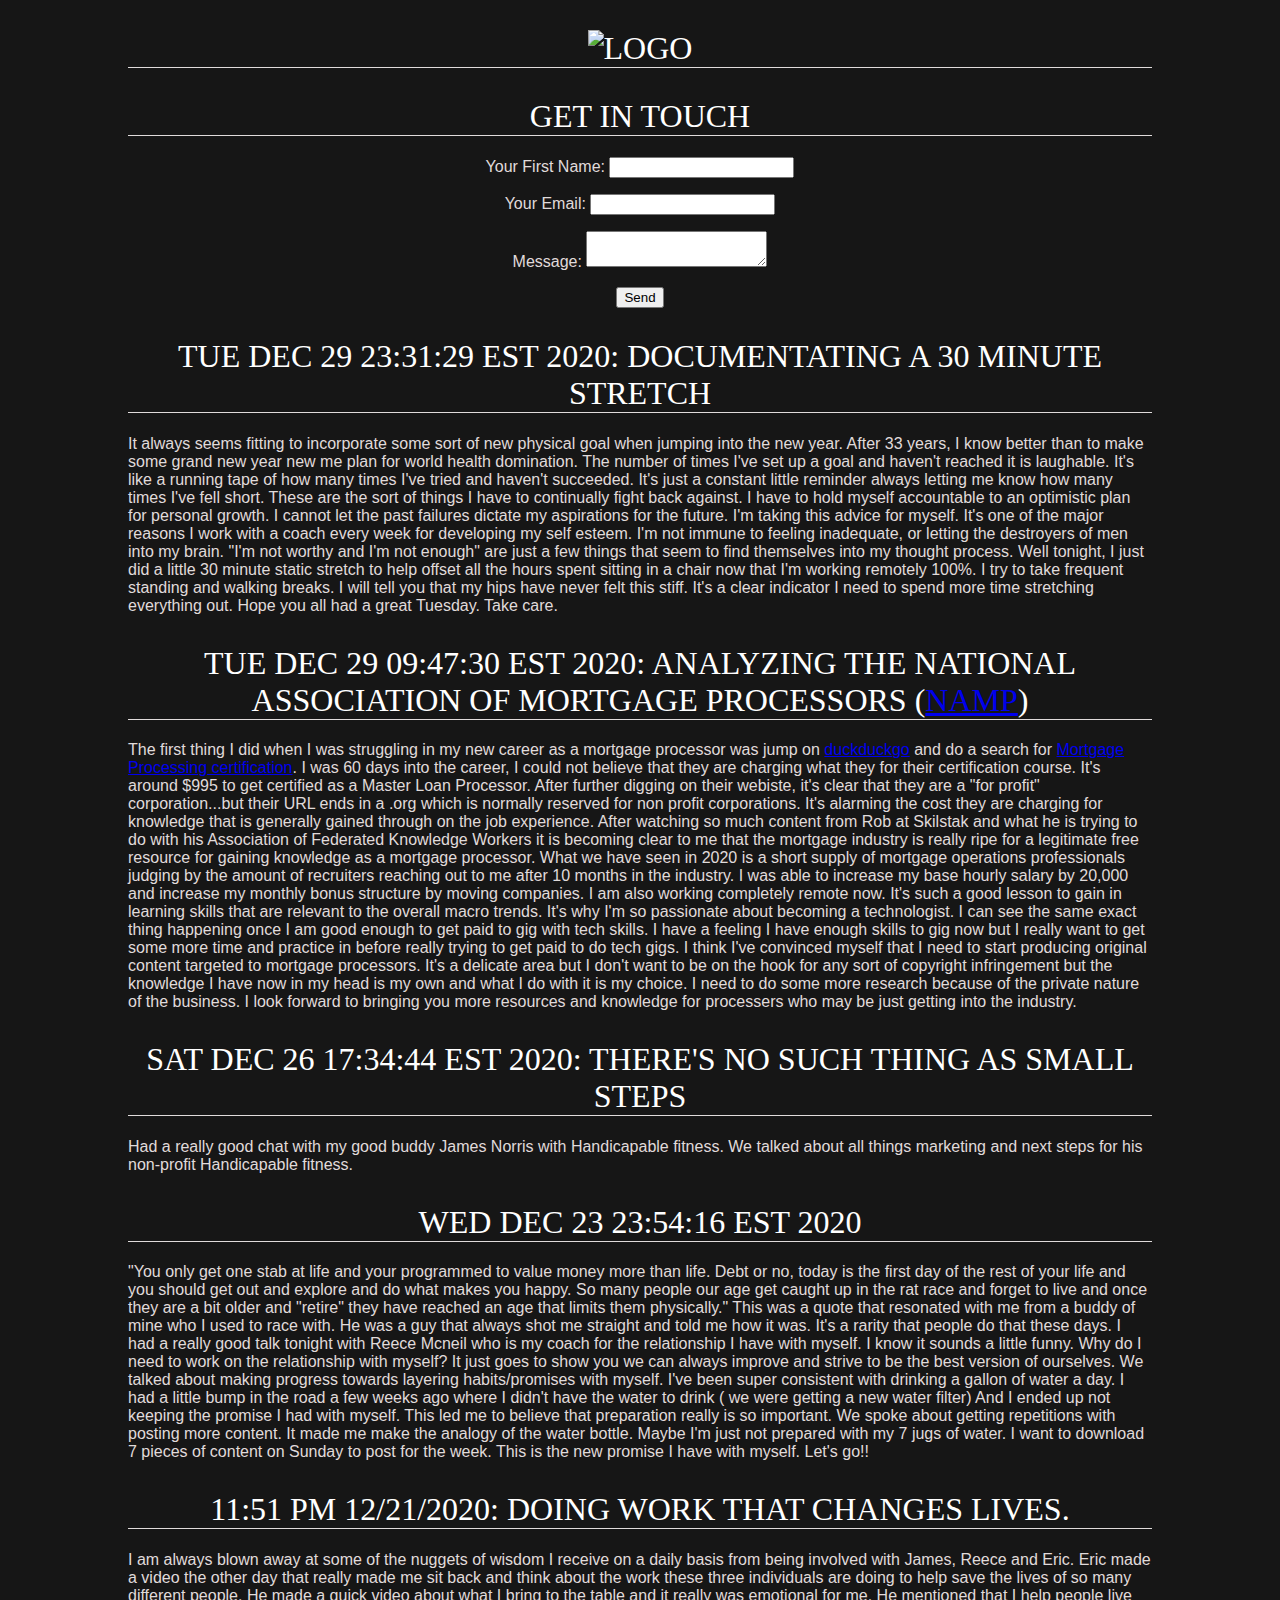
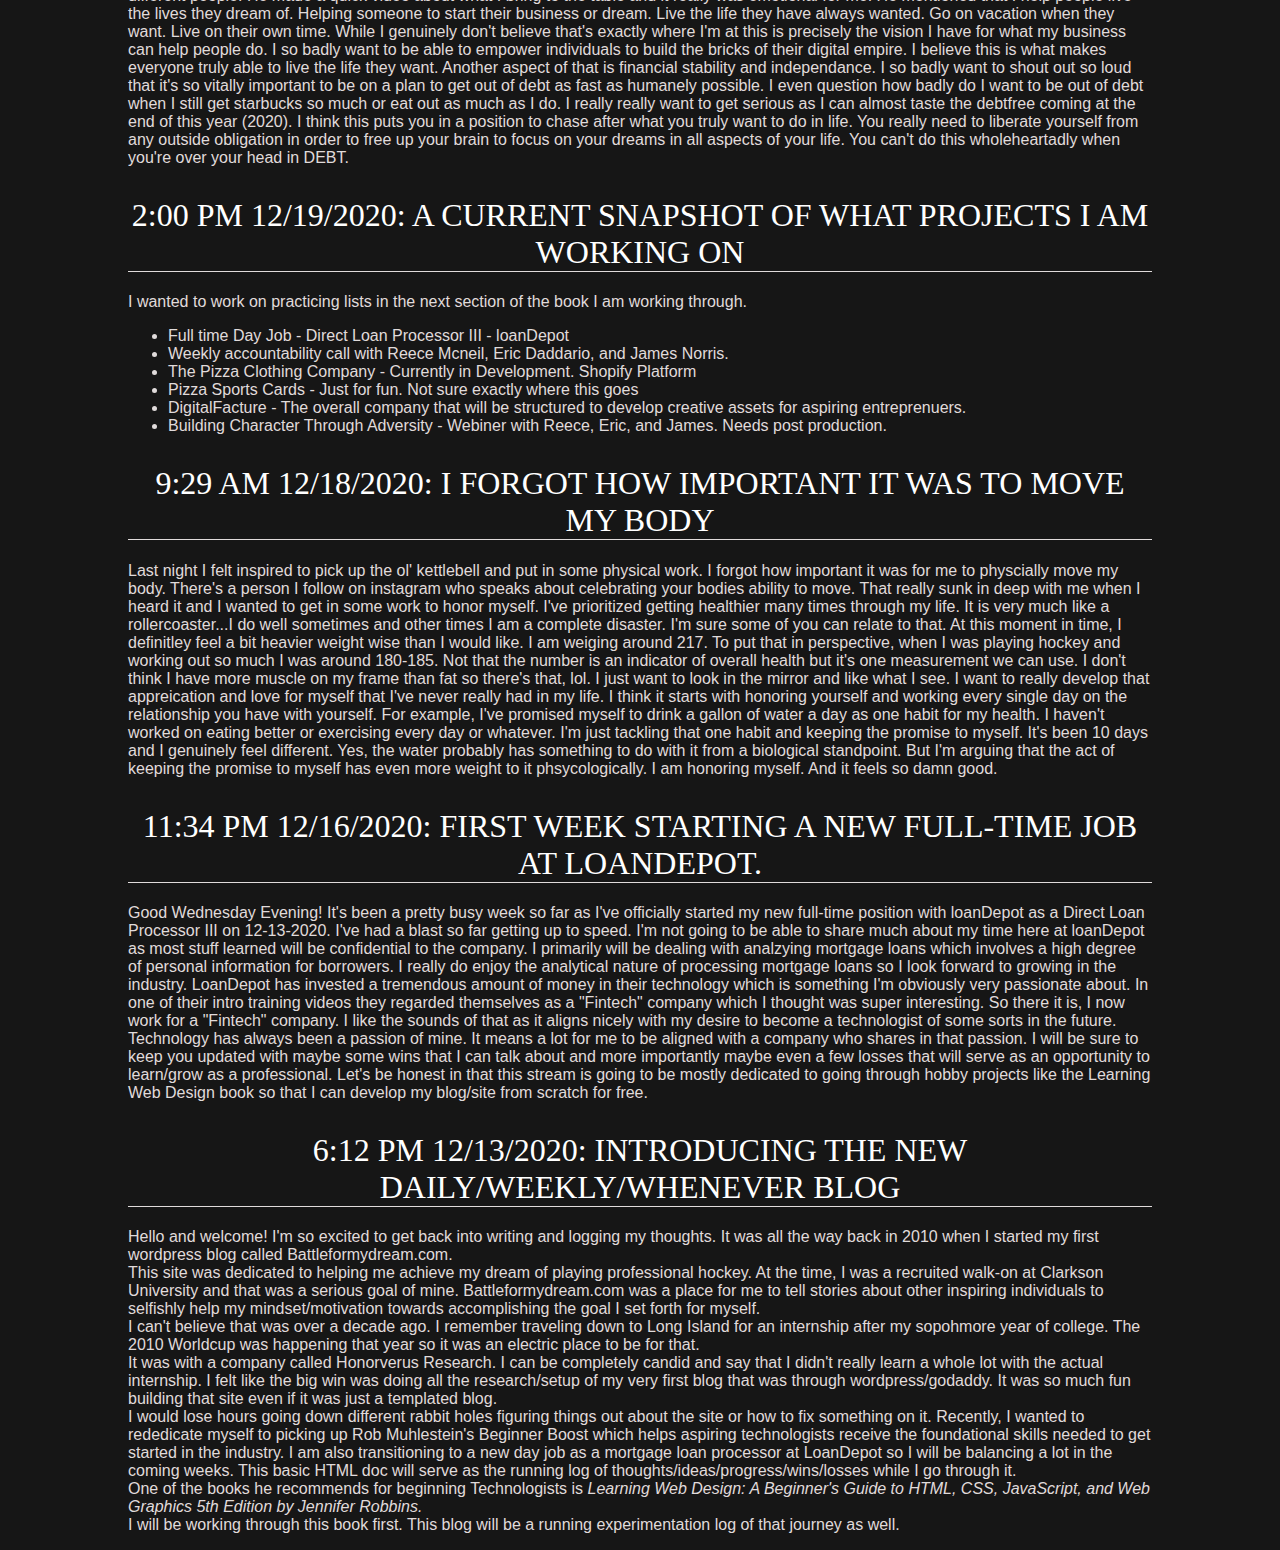
==== index.html @ 2302690e "Update index.html" ====
<!DOCTYPE html>
<html>

<head>
	<meta charset="utf-8">
	<title>Introducing the New Daily/weekly/whenever blog 5:01 PM 12/13/2020</title>
	<style>
	body {
	background-color: #161616;
	margin: 0 10%;
	font-family: sans-serif;
	color: #e0dbdb;
	
	}
	h1 {
	text-align: center;
	font-family: serif;
	font-weight: normal;
	text-transform: uppercase;
	border-bottom: 1px solid #e0dbdb;
	margin-top: 30px;
	color: #ffffff;

	}
	
	h2 {
	color: #ffffff;
	font-size: 1em;
	}
	
	form {
	text-align: center;
	
	}
	
	</style>
</head>

<body>

<h1><img src="TPJR.PNG" alt="logo"></h1>

<h1> Get in Touch </h1>
	
<form name="contact" method="POST" data-netlify="true">
  <p>
    <label>Your First Name: <input type="text" name="name" /></label>   
  </p>
  <p>
    <label>Your Email: <input type="email" name="email" /></label>
  </p>
  <p>
    <label>Message: <textarea name="message"></textarea></label>
  </p>
  <p>
    <button type="submit">Send</button>
  </p>
</form>

<h1> Tue Dec 29 23:31:29 EST 2020: Documentating a 30 minute stretch </h1>

<p> It always seems fitting to incorporate some sort of new physical goal when jumping into the new year. After 33 years, I know better than to make some grand new year new me plan for world health domination.
The number of times I've set up a goal and haven't reached it is laughable. It's like a running tape of how many times I've tried and haven't succeeded. It's just a constant little reminder always
letting me know how many times I've fell short. These are the sort of things I have to continually fight back against. I have to hold myself accountable to an optimistic plan for personal growth.
I cannot let the past failures dictate my aspirations for the future. I'm taking this advice for myself. It's one of the major reasons I work with a coach every week for developing my self esteem.
I'm not immune to feeling inadequate, or letting the destroyers of men into my brain. "I'm not worthy and I'm not enough" are just a few things that seem to find themselves into my thought process.
Well tonight, I just did a little 30 minute static stretch to help offset all the hours spent sitting in a chair now that I'm working remotely 100%. I try to take frequent standing and walking breaks.
I will tell you that my hips have never felt this stiff. It's a clear indicator I need to spend more time stretching everything out. Hope you all had a great Tuesday. Take care.
</p>

<h1> Tue Dec 29 09:47:30 EST 2020: Analyzing The National Association of Mortgage Processors (<a href="https://www.mortgageprocessor.org/">NAMP</a>) </h1>

<p> The first thing I did when I was struggling in my new career as a mortgage processor was jump on <a href="https://duckduckgo.com/">duckduckgo</a> and do a search for 
<a href="https://duckduckgo.com/?q=mortgage+processing+certification&t=h_&ia=web">Mortgage Processing certification</a>. I was 60 days into the career, I could not believe that they are charging what they for 
their certification course. It's around $995 to get certified as a Master Loan Processor. After further digging on their webiste, it's clear that they are a "for profit" corporation...but their
URL ends in a .org which is normally reserved for non profit corporations. It's alarming the cost they are charging for knowledge that is generally gained through on the job 
experience. After watching so much content from Rob at Skilstak and what he is trying to do with his Association of Federated Knowledge Workers it is becoming clear to me that the 
mortgage industry is really ripe for a legitimate free resource for gaining knowledge as a mortgage processor. What we have seen in 2020 is a short supply of mortgage operations professionals
judging by the amount of recruiters reaching out to me after 10 months in the industry. I was able to increase my base hourly salary by 20,000 and increase my monthly bonus structure by moving 
companies. I am also working completely remote now. It's such a good lesson to gain in learning skills that are relevant to the overall macro trends. It's why I'm so passionate about becoming
a technologist. I can see the same exact thing happening once I am good enough to get paid to gig with tech skills. I have a feeling I have enough skills to gig now but I really want to get some
more time and practice in before really trying to get paid to do tech gigs. I think I've convinced myself that I need to start producing original content targeted to mortgage processors. 
It's a delicate area but I don't want to be on the hook for any sort of copyright infringement but the knowledge I have now in my head is my own and what I do with it is my choice. I need
to do some more research because of the private nature of the business. I look forward to bringing you more resources and knowledge for processers who may be just getting into the industry.
 </p>


<h1> Sat Dec 26 17:34:44 EST 2020: There's No such thing as small steps </h1>

<p> Had a really good chat with my good buddy James Norris with Handicapable
	fitness. We talked about all things marketing and next steps for his non-profit Handicapable fitness. 
</p>


<h1> Wed Dec 23 23:54:16 EST 2020 </h1>

<p> "You only get one stab at life and your programmed to value money more than life. Debt or no, today is the first day of the rest of your life and you should get out and explore and do what makes you happy. 
	So many people our age get caught up in the rat race and forget to live and once they are a bit older and "retire" they have reached an age that limits them physically."
	This was a quote that resonated with me from a buddy of mine who I used to race with. He was a guy that always shot me straight and told me how it was. It's a rarity that people do that these days.
	I had a really good talk tonight with Reece Mcneil who is my coach for the relationship I have with myself. I know it sounds a little funny. Why do I need to work on the relationship 
	with myself? It just goes to show you we can always improve and strive to be the best version of ourselves. We talked about making progress towards layering habits/promises with myself.
	I've been super consistent with drinking a gallon of water a day. I had a little bump in the road a few weeks ago where I didn't have the water to drink ( we were getting a new water filter)
	And I ended up not keeping the promise I had with myself. This led me to believe that preparation really is so important. We spoke about getting repetitions with posting more content. It
	made me make the analogy of the water bottle. Maybe I'm just not prepared with my 7 jugs of water. I want to download 7 pieces of content on Sunday to post for the week. This is the new 
	promise I have with myself. Let's go!!
</p>

<h1> 11:51 PM 12/21/2020: Doing work that changes lives. </h1>

<p> I am always blown away at some of the nuggets of wisdom I receive on a daily basis from being involved with James, Reece and Eric. Eric made a video the other
day that really made me sit back and think about the work these three individuals are doing to help save the lives of so many different people. He made a quick video about what I bring to the table and it really was emotional for me. He mentioned that I help people live the lives they dream of. Helping someone to start their business or dream. Live the life they have always wanted. Go on vacation when they want. Live on their own time. While I genuinely don't believe that's exactly where I'm at this is precisely the vision I have for what my business can help people do. I so badly want to be able to empower individuals to build the bricks of their digital empire. I believe this is what makes everyone truly able to live the life they want. Another aspect of that is financial stability and independance. I so badly want to shout out so loud that it's so vitally important to be on a plan to get out of debt as fast as humanely possible. I even question how badly do I want to be out of debt when I still get starbucks so much or eat out as much as I do. I really really want to get serious as I can almost taste the debtfree coming at the end of this year (2020). I think this puts you in a position to chase after what you truly want to do in life. You really need to liberate yourself from any outside obligation in order to free up your brain to focus on your dreams in all aspects of your life. You can't do this wholeheartadly when you're over your head in DEBT.</p>	


<h1> 2:00 PM 12/19/2020: A current snapshot of what projects I am working on </h1> 

<p> I wanted to work on practicing lists in the next section of the book I am working through.

<ul>
	<li>Full time Day Job - Direct Loan Processor III - loanDepot </li>
	<li>Weekly accountability call with Reece Mcneil, Eric Daddario, and James Norris.</li>
	<li>The Pizza Clothing Company - Currently in Development. Shopify Platform</li>
	<li>Pizza Sports Cards - Just for fun. Not sure exactly where this goes</li>
	<li>DigitalFacture - The overall company that will be structured to develop creative assets for aspiring entreprenuers.</li>
	<li>Building Character Through Adversity - Webiner with Reece, Eric, and James. Needs post production.</li>


</ul>


<p/>
	
<h1> 9:29 AM 12/18/2020: I forgot how Important it was to move my body </h1>

<p> Last night I felt inspired to pick up the ol' kettlebell and put in some physical work. I forgot how
important it was for me to physcially move my body. There's a person I follow on instagram who speaks
about celebrating your bodies ability to move. That really sunk in deep with me when I heard it and I wanted
to get in some work to honor myself. I've prioritized getting healthier many times through my life. It is
very much like a rollercoaster...I do well sometimes and other times I am a complete disaster. I'm sure some of
you can relate to that. At this moment in time, I definitley feel a bit heavier weight wise than I would like.
I am weiging around 217. To put that in perspective, when I was playing hockey and working out so much I was around
180-185. Not that the number is an indicator of overall health but it's one measurement we can use. I don't think
I have more muscle on my frame than fat so there's that, lol. I just want to look in the mirror and like what
I see. I want to really develop that appreication and love for myself that I've never really had in my life.
I think it starts with honoring yourself and working every single day on the relationship you have with 
yourself. For example, I've promised myself to drink a gallon of water a day as one habit for my health. I 
haven't worked on eating better or exercising every day or whatever. I'm just tackling that one habit and
keeping the promise to myself. It's been 10 days and I genuinely feel different. Yes, the water probably has
something to do with it from a biological standpoint. But I'm arguing that the act of keeping the promise to myself
has even more weight to it phsycologically. I am honoring myself. And it feels so damn good.  </p>


<h1> 11:34 PM 12/16/2020: First Week Starting a New Full-Time Job at loanDepot. </h1>

<p> Good Wednesday Evening! It's been a pretty busy week so far as I've officially started my new full-time
position with loanDepot as a Direct Loan Processor III on 12-13-2020. I've had a blast so far getting up to speed.
I'm not going to be able to share much about my time here at loanDepot as most stuff learned will be confidential
to the company. I primarily will be dealing with analzying mortgage loans which involves a high degree of personal 
information for borrowers. I really do enjoy the analytical nature of processing mortgage loans so I look forward to growing in the 
industry. LoanDepot has invested a tremendous amount of money in their technology which is something I'm obviously 
very passionate about. In one of their intro training videos they regarded themselves as a "Fintech" company which 
I thought was super interesting. So there it is, I now work for a "Fintech" company. I like the sounds of that
as it aligns nicely with my desire to become a technologist of some sorts in the future. 
Technology has always been a passion of mine. It means a lot for me to be aligned with a company who shares in that passion. I will be sure to keep you
updated with maybe some wins that I can talk about and more importantly maybe even a few losses that will serve as
an opportunity to learn/grow as a professional. Let's be honest in that this stream is going to be mostly dedicated
to going through hobby projects like the Learning Web Design book so that I can develop my blog/site from scratch for free.</p>


<h1>6:12 PM 12/13/2020: Introducing the New Daily/weekly/whenever blog</h1>

<p>Hello and welcome! I'm so excited to get back into writing and logging my thoughts.
It was all the way back in 2010 when I started my first wordpress blog called Battleformydream.com.<br>


This site was dedicated to helping me achieve my dream of playing professional hockey. At the time, I was a
recruited walk-on at Clarkson University and that was a serious goal of mine. Battleformydream.com was a place
for me to tell stories about other inspiring individuals to selfishly help my mindset/motivation towards
accomplishing the goal I set forth for myself.<br>

I can't believe that was over a decade ago. I remember traveling down to Long Island for an internship after my
sopohmore year of college. The 2010 Worldcup was happening that year so it was an electric place to be for that.<br>

It was with a company called Honorverus Research. I can be completely candid and say that I didn't really learn a 
whole lot with the actual internship. I felt like the big win was doing all the research/setup of my very first blog
that was through wordpress/godaddy. It was so much fun building that site even if it was just a templated blog.<br> 

I would lose hours going down different rabbit holes figuring things out about the site or how to fix something on it.

Recently, I wanted to rededicate myself to picking up Rob Muhlestein's Beginner Boost which helps aspiring technologists
receive the foundational skills needed to get started in the industry. I am also transitioning to a new day job as a 
mortgage loan processor at LoanDepot so I will be balancing a lot in the coming weeks. This basic HTML doc will serve
as the running log of thoughts/ideas/progress/wins/losses while I go through it.<br> 

One of the books he recommends for beginning Technologists is <em>Learning Web Design: A Beginner's Guide to HTML, CSS, JavaScript, and Web Graphics 5th Edition by Jennifer Robbins.</em><br>

I will be working through this book first. This blog will be a running experimentation log of that journey as well.</p>

</body>
	
</html>
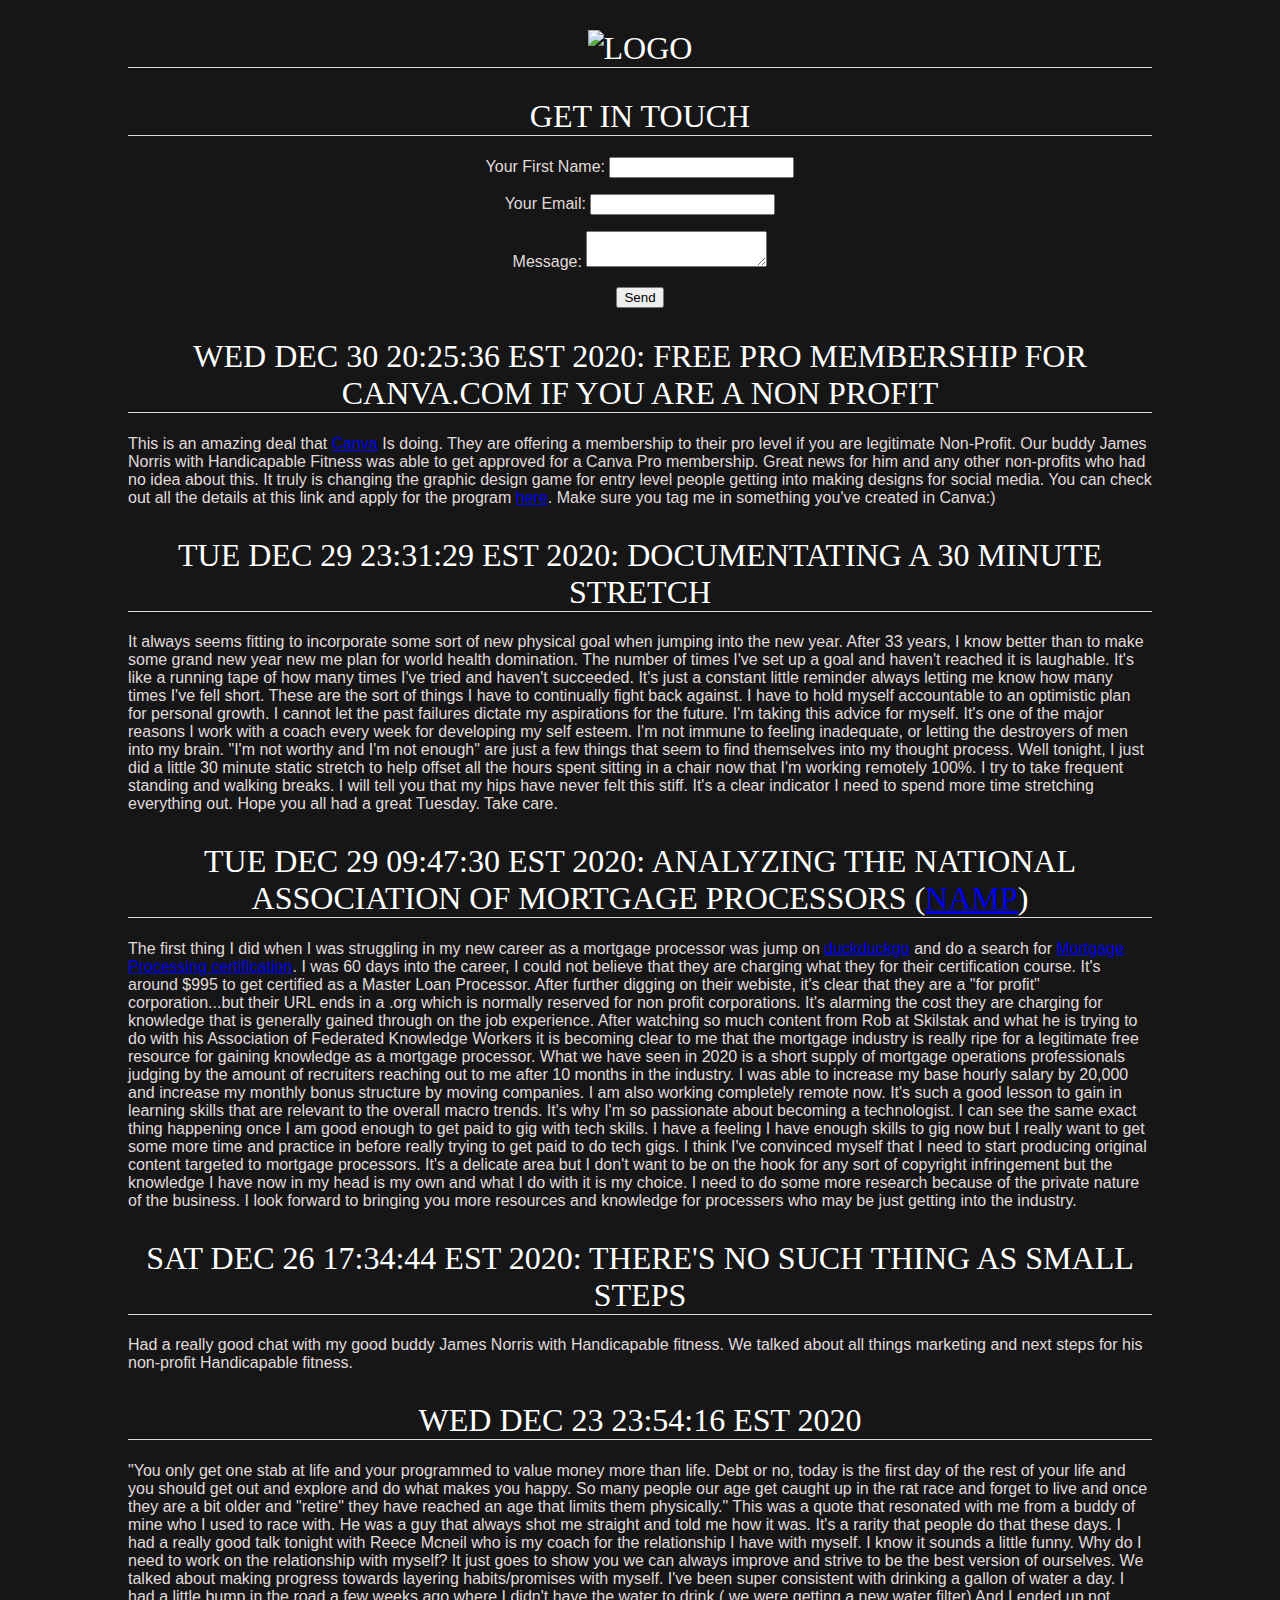
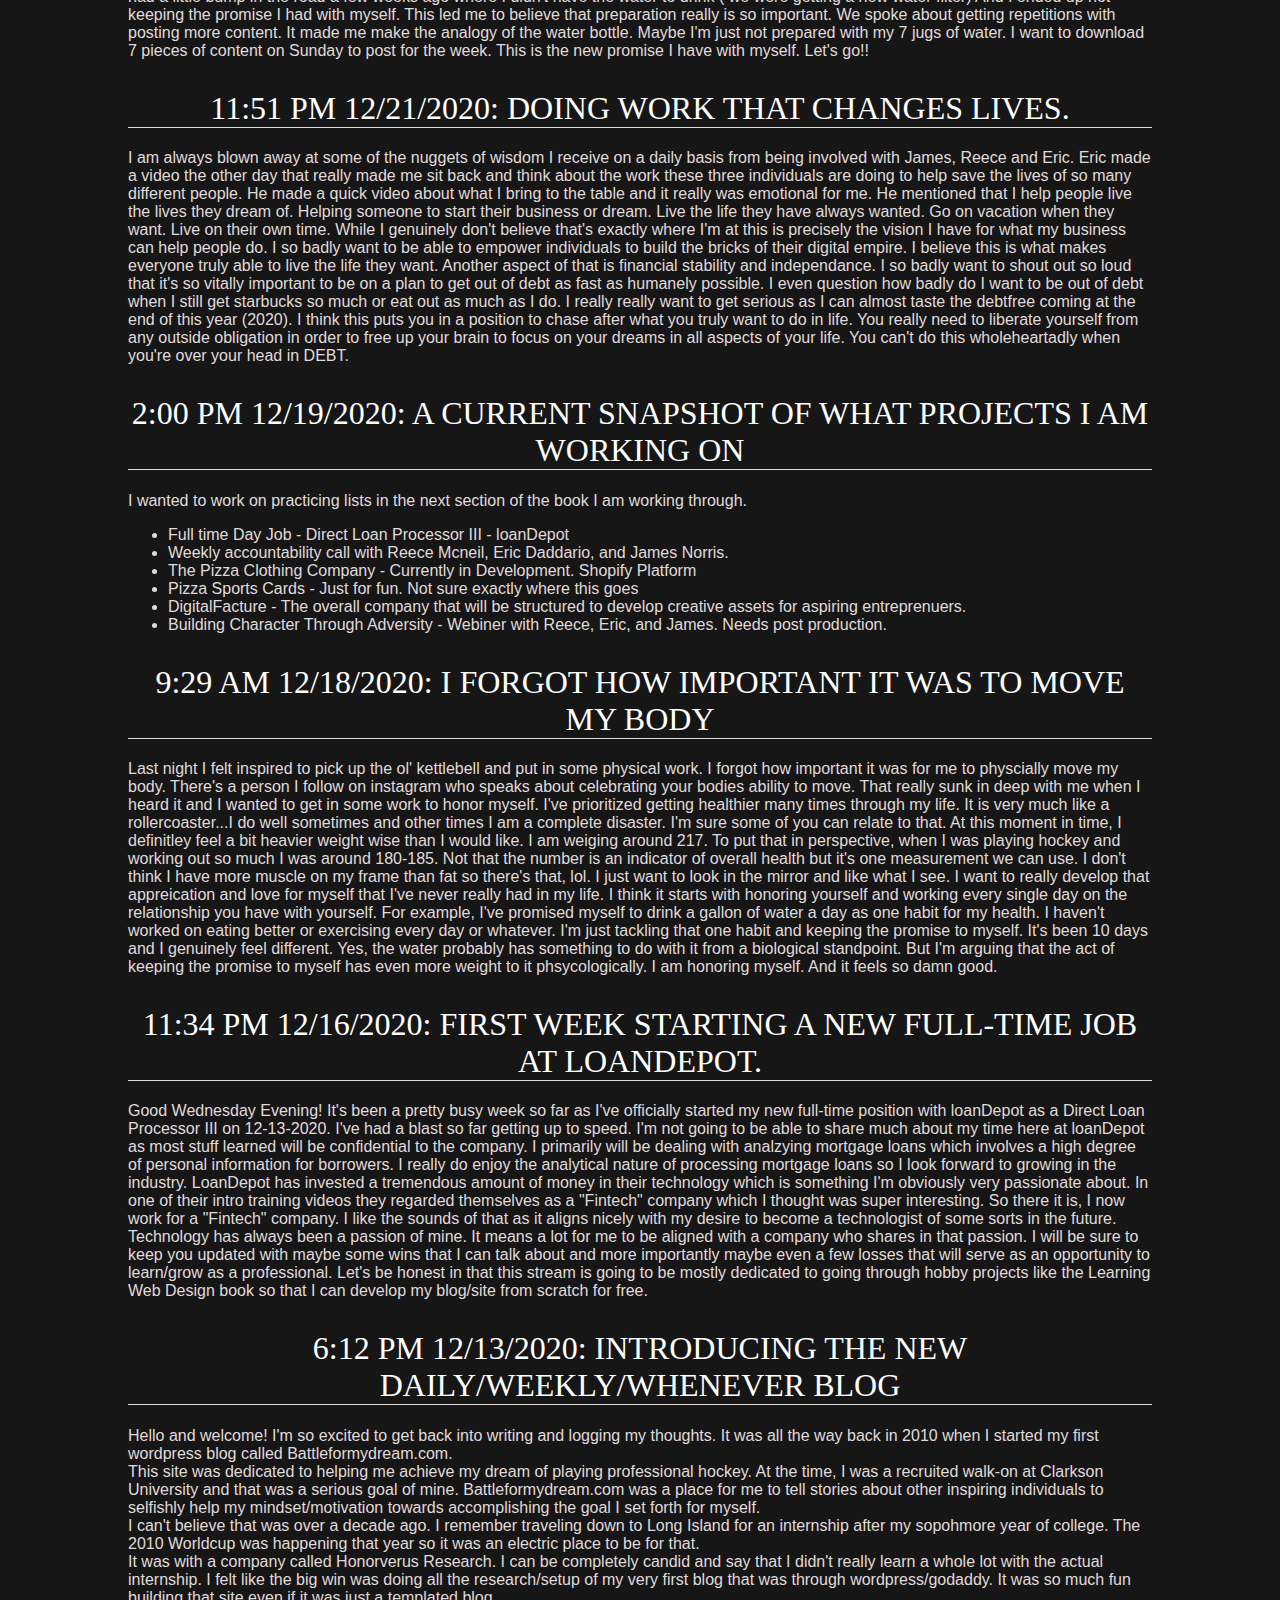
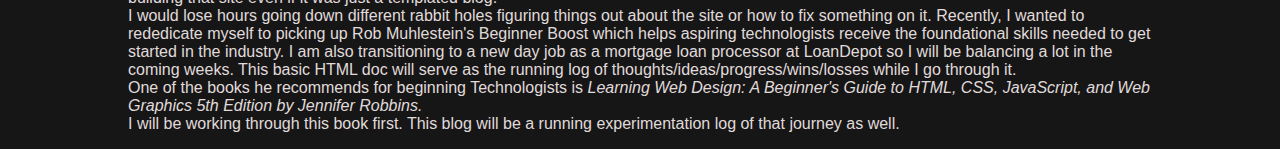
==== commit 1e54f13f: "Update index.html" ====
--- a/index.html
+++ b/index.html
@@ -56,6 +56,14 @@
     <button type="submit">Send</button>
   </p>
 </form>
+
+<h1> Wed Dec 30 20:25:36 EST 2020: Free Pro Membership for Canva.com if you are a non Profit </h1>
+
+<p> This is an amazing deal that <a href="Canva.com">Canva</a> Is doing. They are offering a membership to their pro level if you are legitimate Non-Profit.
+Our buddy James Norris with Handicapable Fitness was able to get approved for a Canva Pro membership. Great news for him and any other non-profits who had 
+no idea about this. It truly is changing the graphic design game for entry level people getting into making designs for social media.
+You can check out all the details at this link and apply for the program <a href="https://support.canva.com/account-basics/nonprofit-program/apply-for-nonprofit/">here</a>. 
+Make sure you tag me in something you've created in Canva:)</p>
 
 <h1> Tue Dec 29 23:31:29 EST 2020: Documentating a 30 minute stretch </h1>
 
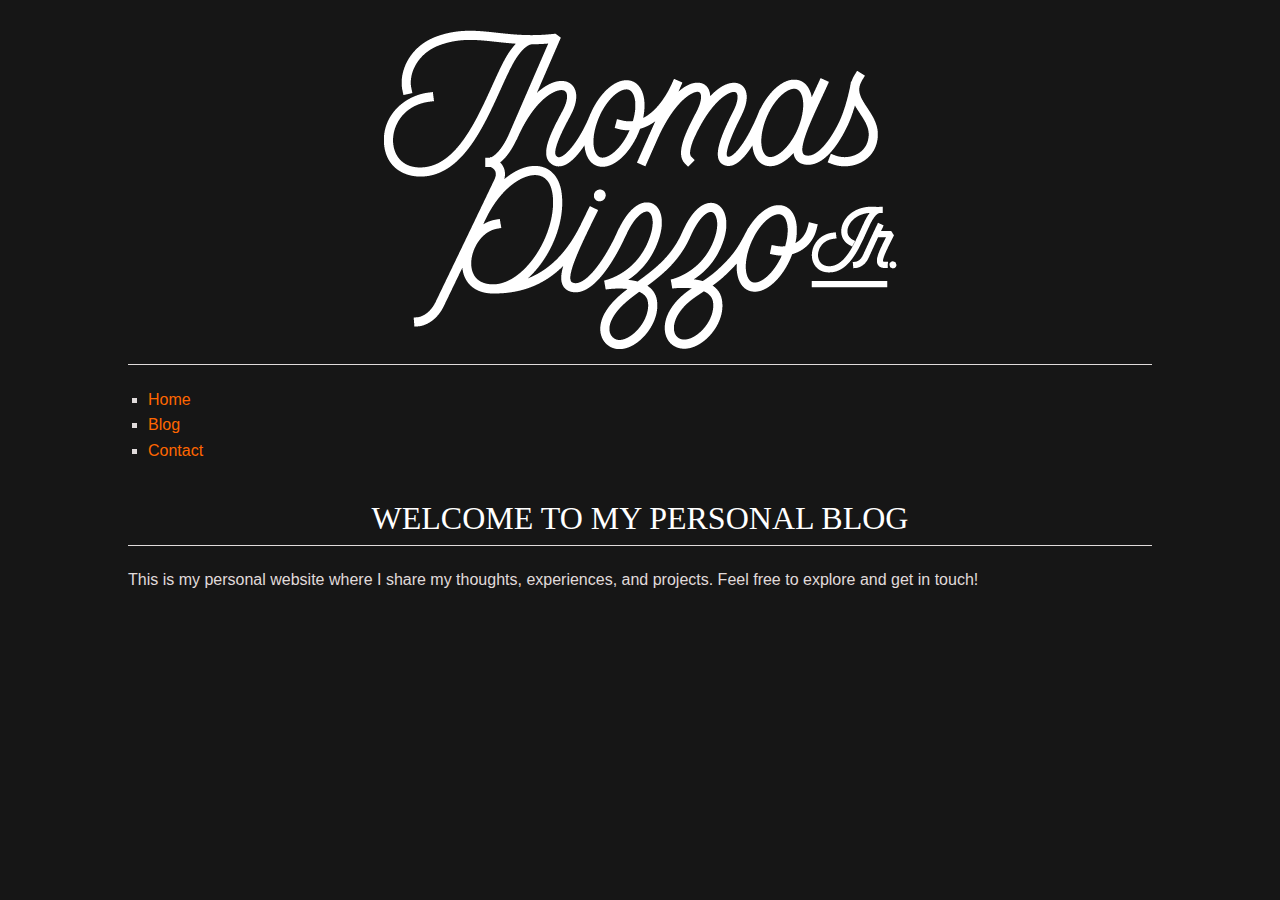
==== commit 7344819d: "Update index.html" ====
--- a/index.html
+++ b/index.html
@@ -2,207 +2,29 @@
 <html>
 
 <head>
-	<meta charset="utf-8">
-	<title>Introducing the New Daily/weekly/whenever blog 5:01 PM 12/13/2020</title>
-	<style>
-	body {
-	background-color: #161616;
-	margin: 0 10%;
-	font-family: sans-serif;
-	color: #e0dbdb;
-	
-	}
-	h1 {
-	text-align: center;
-	font-family: serif;
-	font-weight: normal;
-	text-transform: uppercase;
-	border-bottom: 1px solid #e0dbdb;
-	margin-top: 30px;
-	color: #ffffff;
-
-	}
-	
-	h2 {
-	color: #ffffff;
-	font-size: 1em;
-	}
-	
-	form {
-	text-align: center;
-	
-	}
-	
-	</style>
+    <meta charset="utf-8">
+    <title>Welcome to My Site</title>
+    <link rel="stylesheet" href="styles.css">
 </head>
 
 <body>
 
-<h1><img src="TPJR.PNG" alt="logo"></h1>
+    <header>
+        <h1><img src="TPJRSTACKED.PNG" alt="logo"></h1>
+        <nav>
+            <ul>
+                <li><a href="index.html">Home</a></li>
+                <li><a href="blog.html">Blog</a></li>
+                <li><a href="contact.html">Contact</a></li>
+            </ul>
+        </nav>
+    </header>
 
-<h1> Get in Touch </h1>
-	
-<form name="contact" method="POST" data-netlify="true">
-  <p>
-    <label>Your First Name: <input type="text" name="name" /></label>   
-  </p>
-  <p>
-    <label>Your Email: <input type="email" name="email" /></label>
-  </p>
-  <p>
-    <label>Message: <textarea name="message"></textarea></label>
-  </p>
-  <p>
-    <button type="submit">Send</button>
-  </p>
-</form>
-
-<h1> Wed Dec 30 20:25:36 EST 2020: Free Pro Membership for Canva.com if you are a non Profit </h1>
-
-<p> This is an amazing deal that <a href="Canva.com">Canva</a> Is doing. They are offering a membership to their pro level if you are legitimate Non-Profit.
-Our buddy James Norris with Handicapable Fitness was able to get approved for a Canva Pro membership. Great news for him and any other non-profits who had 
-no idea about this. It truly is changing the graphic design game for entry level people getting into making designs for social media.
-You can check out all the details at this link and apply for the program <a href="https://support.canva.com/account-basics/nonprofit-program/apply-for-nonprofit/">here</a>. 
-Make sure you tag me in something you've created in Canva:)</p>
-
-<h1> Tue Dec 29 23:31:29 EST 2020: Documentating a 30 minute stretch </h1>
-
-<p> It always seems fitting to incorporate some sort of new physical goal when jumping into the new year. After 33 years, I know better than to make some grand new year new me plan for world health domination.
-The number of times I've set up a goal and haven't reached it is laughable. It's like a running tape of how many times I've tried and haven't succeeded. It's just a constant little reminder always
-letting me know how many times I've fell short. These are the sort of things I have to continually fight back against. I have to hold myself accountable to an optimistic plan for personal growth.
-I cannot let the past failures dictate my aspirations for the future. I'm taking this advice for myself. It's one of the major reasons I work with a coach every week for developing my self esteem.
-I'm not immune to feeling inadequate, or letting the destroyers of men into my brain. "I'm not worthy and I'm not enough" are just a few things that seem to find themselves into my thought process.
-Well tonight, I just did a little 30 minute static stretch to help offset all the hours spent sitting in a chair now that I'm working remotely 100%. I try to take frequent standing and walking breaks.
-I will tell you that my hips have never felt this stiff. It's a clear indicator I need to spend more time stretching everything out. Hope you all had a great Tuesday. Take care.
-</p>
-
-<h1> Tue Dec 29 09:47:30 EST 2020: Analyzing The National Association of Mortgage Processors (<a href="https://www.mortgageprocessor.org/">NAMP</a>) </h1>
-
-<p> The first thing I did when I was struggling in my new career as a mortgage processor was jump on <a href="https://duckduckgo.com/">duckduckgo</a> and do a search for 
-<a href="https://duckduckgo.com/?q=mortgage+processing+certification&t=h_&ia=web">Mortgage Processing certification</a>. I was 60 days into the career, I could not believe that they are charging what they for 
-their certification course. It's around $995 to get certified as a Master Loan Processor. After further digging on their webiste, it's clear that they are a "for profit" corporation...but their
-URL ends in a .org which is normally reserved for non profit corporations. It's alarming the cost they are charging for knowledge that is generally gained through on the job 
-experience. After watching so much content from Rob at Skilstak and what he is trying to do with his Association of Federated Knowledge Workers it is becoming clear to me that the 
-mortgage industry is really ripe for a legitimate free resource for gaining knowledge as a mortgage processor. What we have seen in 2020 is a short supply of mortgage operations professionals
-judging by the amount of recruiters reaching out to me after 10 months in the industry. I was able to increase my base hourly salary by 20,000 and increase my monthly bonus structure by moving 
-companies. I am also working completely remote now. It's such a good lesson to gain in learning skills that are relevant to the overall macro trends. It's why I'm so passionate about becoming
-a technologist. I can see the same exact thing happening once I am good enough to get paid to gig with tech skills. I have a feeling I have enough skills to gig now but I really want to get some
-more time and practice in before really trying to get paid to do tech gigs. I think I've convinced myself that I need to start producing original content targeted to mortgage processors. 
-It's a delicate area but I don't want to be on the hook for any sort of copyright infringement but the knowledge I have now in my head is my own and what I do with it is my choice. I need
-to do some more research because of the private nature of the business. I look forward to bringing you more resources and knowledge for processers who may be just getting into the industry.
- </p>
-
-
-<h1> Sat Dec 26 17:34:44 EST 2020: There's No such thing as small steps </h1>
-
-<p> Had a really good chat with my good buddy James Norris with Handicapable
-	fitness. We talked about all things marketing and next steps for his non-profit Handicapable fitness. 
-</p>
-
-
-<h1> Wed Dec 23 23:54:16 EST 2020 </h1>
-
-<p> "You only get one stab at life and your programmed to value money more than life. Debt or no, today is the first day of the rest of your life and you should get out and explore and do what makes you happy. 
-	So many people our age get caught up in the rat race and forget to live and once they are a bit older and "retire" they have reached an age that limits them physically."
-	This was a quote that resonated with me from a buddy of mine who I used to race with. He was a guy that always shot me straight and told me how it was. It's a rarity that people do that these days.
-	I had a really good talk tonight with Reece Mcneil who is my coach for the relationship I have with myself. I know it sounds a little funny. Why do I need to work on the relationship 
-	with myself? It just goes to show you we can always improve and strive to be the best version of ourselves. We talked about making progress towards layering habits/promises with myself.
-	I've been super consistent with drinking a gallon of water a day. I had a little bump in the road a few weeks ago where I didn't have the water to drink ( we were getting a new water filter)
-	And I ended up not keeping the promise I had with myself. This led me to believe that preparation really is so important. We spoke about getting repetitions with posting more content. It
-	made me make the analogy of the water bottle. Maybe I'm just not prepared with my 7 jugs of water. I want to download 7 pieces of content on Sunday to post for the week. This is the new 
-	promise I have with myself. Let's go!!
-</p>
-
-<h1> 11:51 PM 12/21/2020: Doing work that changes lives. </h1>
-
-<p> I am always blown away at some of the nuggets of wisdom I receive on a daily basis from being involved with James, Reece and Eric. Eric made a video the other
-day that really made me sit back and think about the work these three individuals are doing to help save the lives of so many different people. He made a quick video about what I bring to the table and it really was emotional for me. He mentioned that I help people live the lives they dream of. Helping someone to start their business or dream. Live the life they have always wanted. Go on vacation when they want. Live on their own time. While I genuinely don't believe that's exactly where I'm at this is precisely the vision I have for what my business can help people do. I so badly want to be able to empower individuals to build the bricks of their digital empire. I believe this is what makes everyone truly able to live the life they want. Another aspect of that is financial stability and independance. I so badly want to shout out so loud that it's so vitally important to be on a plan to get out of debt as fast as humanely possible. I even question how badly do I want to be out of debt when I still get starbucks so much or eat out as much as I do. I really really want to get serious as I can almost taste the debtfree coming at the end of this year (2020). I think this puts you in a position to chase after what you truly want to do in life. You really need to liberate yourself from any outside obligation in order to free up your brain to focus on your dreams in all aspects of your life. You can't do this wholeheartadly when you're over your head in DEBT.</p>	
-
-
-<h1> 2:00 PM 12/19/2020: A current snapshot of what projects I am working on </h1> 
-
-<p> I wanted to work on practicing lists in the next section of the book I am working through.
-
-<ul>
-	<li>Full time Day Job - Direct Loan Processor III - loanDepot </li>
-	<li>Weekly accountability call with Reece Mcneil, Eric Daddario, and James Norris.</li>
-	<li>The Pizza Clothing Company - Currently in Development. Shopify Platform</li>
-	<li>Pizza Sports Cards - Just for fun. Not sure exactly where this goes</li>
-	<li>DigitalFacture - The overall company that will be structured to develop creative assets for aspiring entreprenuers.</li>
-	<li>Building Character Through Adversity - Webiner with Reece, Eric, and James. Needs post production.</li>
-
-
-</ul>
-
-
-<p/>
-	
-<h1> 9:29 AM 12/18/2020: I forgot how Important it was to move my body </h1>
-
-<p> Last night I felt inspired to pick up the ol' kettlebell and put in some physical work. I forgot how
-important it was for me to physcially move my body. There's a person I follow on instagram who speaks
-about celebrating your bodies ability to move. That really sunk in deep with me when I heard it and I wanted
-to get in some work to honor myself. I've prioritized getting healthier many times through my life. It is
-very much like a rollercoaster...I do well sometimes and other times I am a complete disaster. I'm sure some of
-you can relate to that. At this moment in time, I definitley feel a bit heavier weight wise than I would like.
-I am weiging around 217. To put that in perspective, when I was playing hockey and working out so much I was around
-180-185. Not that the number is an indicator of overall health but it's one measurement we can use. I don't think
-I have more muscle on my frame than fat so there's that, lol. I just want to look in the mirror and like what
-I see. I want to really develop that appreication and love for myself that I've never really had in my life.
-I think it starts with honoring yourself and working every single day on the relationship you have with 
-yourself. For example, I've promised myself to drink a gallon of water a day as one habit for my health. I 
-haven't worked on eating better or exercising every day or whatever. I'm just tackling that one habit and
-keeping the promise to myself. It's been 10 days and I genuinely feel different. Yes, the water probably has
-something to do with it from a biological standpoint. But I'm arguing that the act of keeping the promise to myself
-has even more weight to it phsycologically. I am honoring myself. And it feels so damn good.  </p>
-
-
-<h1> 11:34 PM 12/16/2020: First Week Starting a New Full-Time Job at loanDepot. </h1>
-
-<p> Good Wednesday Evening! It's been a pretty busy week so far as I've officially started my new full-time
-position with loanDepot as a Direct Loan Processor III on 12-13-2020. I've had a blast so far getting up to speed.
-I'm not going to be able to share much about my time here at loanDepot as most stuff learned will be confidential
-to the company. I primarily will be dealing with analzying mortgage loans which involves a high degree of personal 
-information for borrowers. I really do enjoy the analytical nature of processing mortgage loans so I look forward to growing in the 
-industry. LoanDepot has invested a tremendous amount of money in their technology which is something I'm obviously 
-very passionate about. In one of their intro training videos they regarded themselves as a "Fintech" company which 
-I thought was super interesting. So there it is, I now work for a "Fintech" company. I like the sounds of that
-as it aligns nicely with my desire to become a technologist of some sorts in the future. 
-Technology has always been a passion of mine. It means a lot for me to be aligned with a company who shares in that passion. I will be sure to keep you
-updated with maybe some wins that I can talk about and more importantly maybe even a few losses that will serve as
-an opportunity to learn/grow as a professional. Let's be honest in that this stream is going to be mostly dedicated
-to going through hobby projects like the Learning Web Design book so that I can develop my blog/site from scratch for free.</p>
-
-
-<h1>6:12 PM 12/13/2020: Introducing the New Daily/weekly/whenever blog</h1>
-
-<p>Hello and welcome! I'm so excited to get back into writing and logging my thoughts.
-It was all the way back in 2010 when I started my first wordpress blog called Battleformydream.com.<br>
-
-
-This site was dedicated to helping me achieve my dream of playing professional hockey. At the time, I was a
-recruited walk-on at Clarkson University and that was a serious goal of mine. Battleformydream.com was a place
-for me to tell stories about other inspiring individuals to selfishly help my mindset/motivation towards
-accomplishing the goal I set forth for myself.<br>
-
-I can't believe that was over a decade ago. I remember traveling down to Long Island for an internship after my
-sopohmore year of college. The 2010 Worldcup was happening that year so it was an electric place to be for that.<br>
-
-It was with a company called Honorverus Research. I can be completely candid and say that I didn't really learn a 
-whole lot with the actual internship. I felt like the big win was doing all the research/setup of my very first blog
-that was through wordpress/godaddy. It was so much fun building that site even if it was just a templated blog.<br> 
-
-I would lose hours going down different rabbit holes figuring things out about the site or how to fix something on it.
-
-Recently, I wanted to rededicate myself to picking up Rob Muhlestein's Beginner Boost which helps aspiring technologists
-receive the foundational skills needed to get started in the industry. I am also transitioning to a new day job as a 
-mortgage loan processor at LoanDepot so I will be balancing a lot in the coming weeks. This basic HTML doc will serve
-as the running log of thoughts/ideas/progress/wins/losses while I go through it.<br> 
-
-One of the books he recommends for beginning Technologists is <em>Learning Web Design: A Beginner's Guide to HTML, CSS, JavaScript, and Web Graphics 5th Edition by Jennifer Robbins.</em><br>
-
-I will be working through this book first. This blog will be a running experimentation log of that journey as well.</p>
+    <main>
+        <h1>Welcome to My Personal Blog</h1>
+        <p>This is my personal website where I share my thoughts, experiences, and projects. Feel free to explore and get in touch!</p>
+    </main>
 
 </body>
-	
+
 </html>
--- a/styles.css
+++ b/styles.css
@@ -0,0 +1,96 @@
+body {
+    background-color: #161616;
+    margin: 0 10%;
+    font-family: 'Arial', sans-serif;
+    color: #e0dbdb;
+    line-height: 1.6;
+}
+
+h1 {
+    text-align: center;
+    font-family: 'Georgia', serif;
+    font-weight: normal;
+    text-transform: uppercase;
+    border-bottom: 1px solid #e0dbdb;
+    margin-top: 30px;
+    color: #ffffff;
+}
+
+h2 {
+    color: #ffffff;
+    font-size: 1.2em;
+}
+
+form {
+    text-align: center;
+    background-color: #1e1e1e;
+    padding: 20px;
+    border-radius: 10px;
+    box-shadow: 0 0 10px rgba(0, 0, 0, 0.5);
+    max-width: 600px;
+    margin: 20px auto;
+}
+
+form p {
+    margin: 10px 0;
+}
+
+form label {
+    display: block;
+    margin-bottom: 5px;
+    font-weight: bold;
+}
+
+form input,
+form textarea {
+    width: 100%;
+    padding: 10px;
+    margin-top: 5px;
+    border: none;
+    border-radius: 5px;
+    background-color: #2a2a2a;
+    color: #ffffff;
+}
+
+form button {
+    background-color: #ff6600;
+    color: #ffffff;
+    border: none;
+    padding: 10px 20px;
+    border-radius: 5px;
+    cursor: pointer;
+    transition: background-color 0.3s ease;
+}
+
+form button:hover {
+    background-color: #e05500;
+}
+
+p {
+    margin: 20px 0;
+}
+
+ul {
+    list-style-type: square;
+    padding-left: 20px;
+}
+
+a {
+    color: #ff6600;
+    text-decoration: none;
+    transition: color 0.3s ease;
+}
+
+a:hover {
+    color: #e05500;
+}
+
+@media (max-width: 768px) {
+    body {
+        margin: 0 5%;
+    }
+
+    form {
+        padding: 15px;
+    }
+}
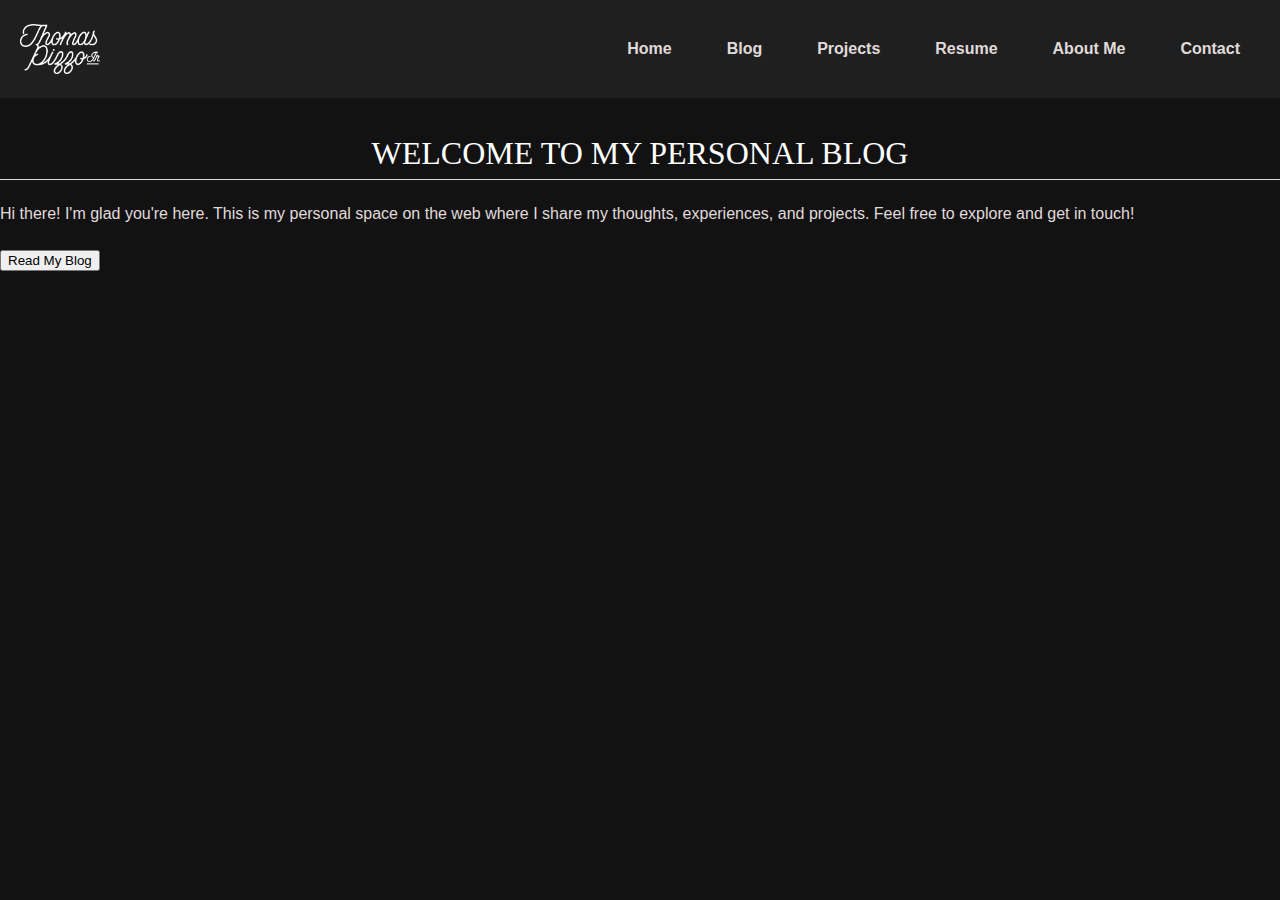
==== commit 3584bac4: "Update index.html" ====
--- a/index.html
+++ b/index.html
@@ -10,19 +10,23 @@
 <body>
 
     <header>
-        <h1><img src="TPJRSTACKED.PNG" alt="logo"></h1>
+        <img src="TPJRSTACKED.PNG" alt="logo">
         <nav>
             <ul>
                 <li><a href="index.html">Home</a></li>
                 <li><a href="blog.html">Blog</a></li>
+                <li><a href="projects.html">Projects</a></li>
+                <li><a href="resume.html">Resume</a></li>
+                <li><a href="about.html">About Me</a></li>
                 <li><a href="contact.html">Contact</a></li>
             </ul>
         </nav>
     </header>
 
-    <main>
+    <main class="welcome-section">
         <h1>Welcome to My Personal Blog</h1>
-        <p>This is my personal website where I share my thoughts, experiences, and projects. Feel free to explore and get in touch!</p>
+        <p>Hi there! I'm glad you're here. This is my personal space on the web where I share my thoughts, experiences, and projects. Feel free to explore and get in touch!</p>
+        <button onclick="window.location.href='blog.html'">Read My Blog</button>
     </main>
 
 </body>
--- a/styles.css
+++ b/styles.css
@@ -1,9 +1,45 @@
 body {
-    background-color: #161616;
-    margin: 0 10%;
+    background-color: #121212;
+    margin: 0;
     font-family: 'Arial', sans-serif;
     color: #e0dbdb;
     line-height: 1.6;
+}
+
+header {
+    display: flex;
+    justify-content: space-between;
+    align-items: center;
+    padding: 20px;
+    background-color: #1f1f1f;
+}
+
+header img {
+    height: 50px;
+}
+
+nav ul {
+    list-style: none;
+    padding: 0;
+    display: flex;
+    gap: 15px;
+}
+
+nav ul li {
+    display: inline;
+}
+
+nav ul li a {
+    color: #e0dbdb;
+    text-decoration: none;
+    font-weight: bold;
+    padding: 10px 20px;
+    border-radius: 5px;
+    transition: background-color 0.3s ease;
+}
+
+nav ul li a:hover {
+    background-color: #5a5a5a;
 }
 
 h1 {
@@ -53,7 +89,7 @@
 }
 
 form button {
-    background-color: #ff6600;
+    background-color: #4caf50;
     color: #ffffff;
     border: none;
     padding: 10px 20px;
@@ -63,7 +99,7 @@
 }
 
 form button:hover {
-    background-color: #e05500;
+    background-color: #388e3c;
 }
 
 p {
@@ -76,13 +112,17 @@
 }
 
 a {
-    color: #ff6600;
+    color: #4caf50;
     text-decoration: none;
     transition: color 0.3s ease;
 }
 
 a:hover {
-    color: #e05500;
+    color: #388e3c;
+}
+
+article {
+    margin-bottom: 40px;
 }
 
 @media (max-width: 768px) {
@@ -90,7 +130,13 @@
         margin: 0 5%;
     }
 
-    form {
-        padding: 15px;
+    header {
+        flex-direction: column;
+        align-items: center;
+    }
+
+    nav ul {
+        flex-direction: column;
+        gap: 10px;
     }
 }
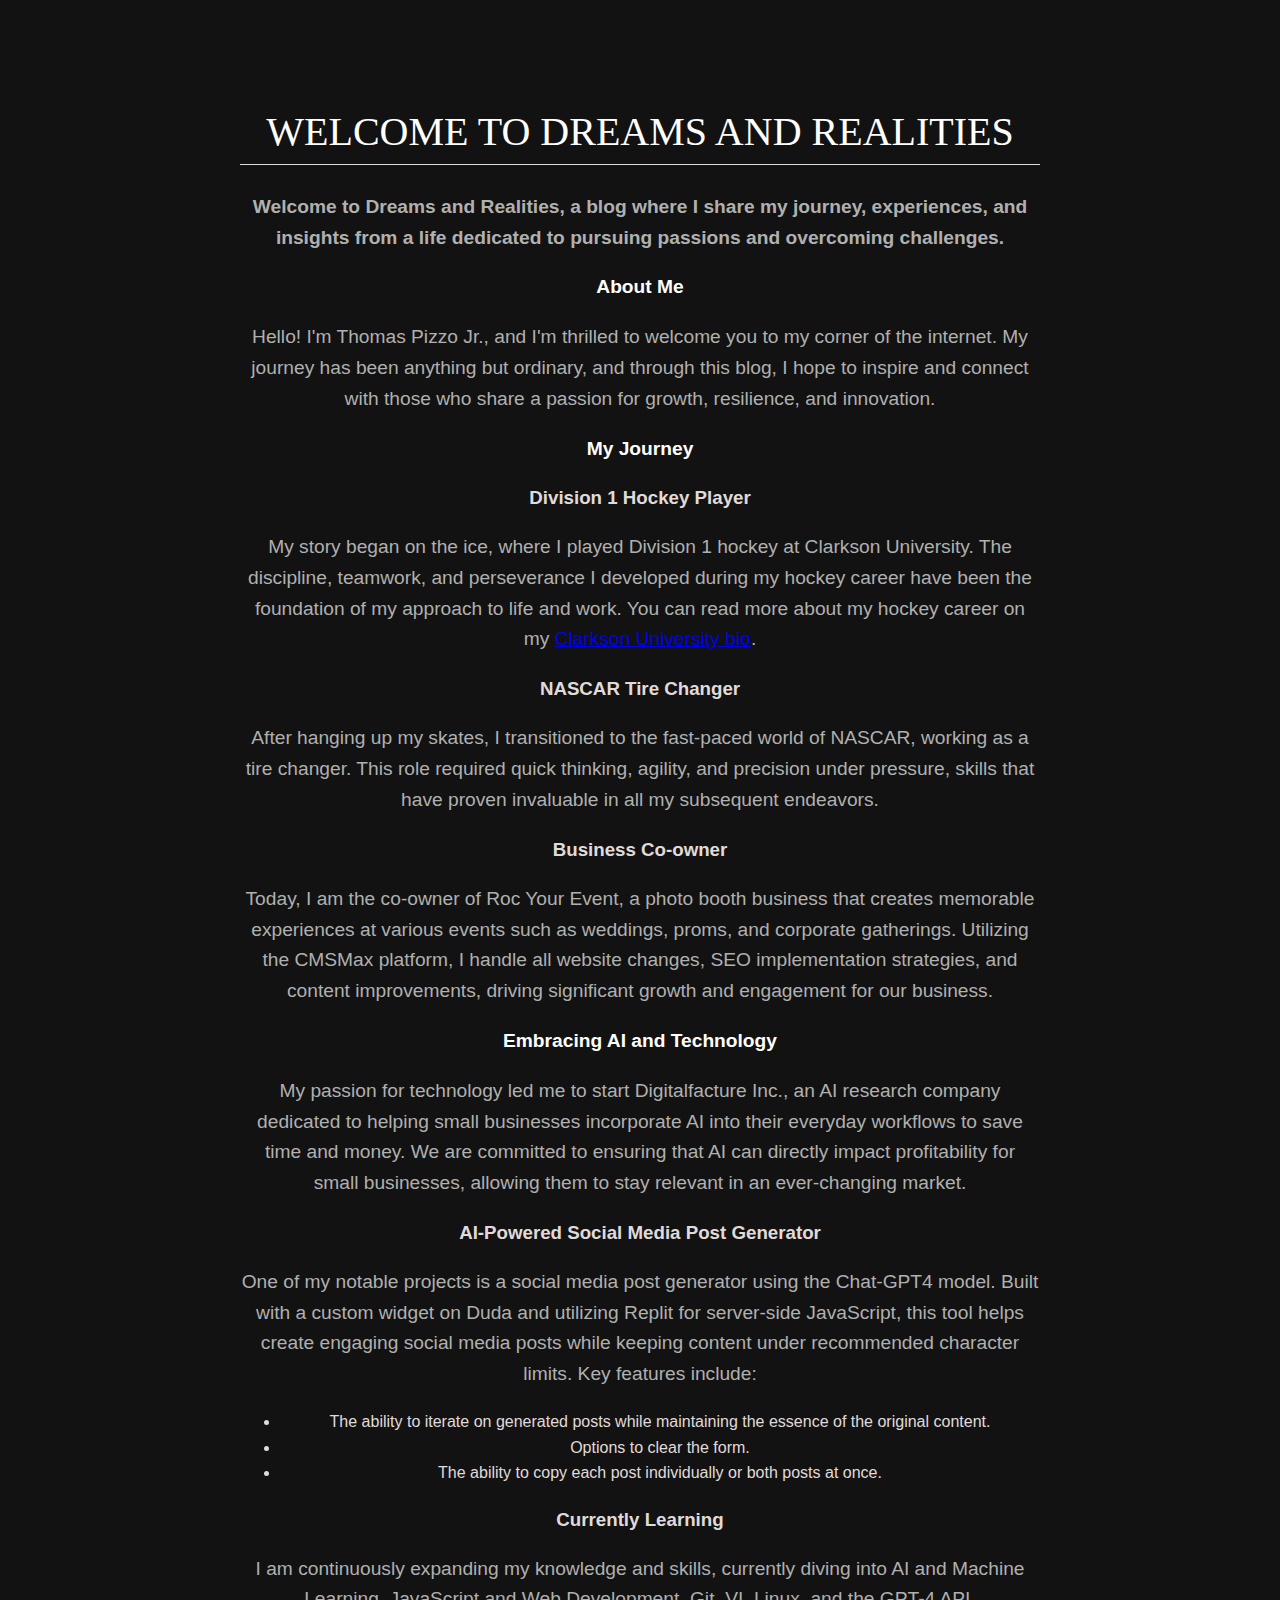
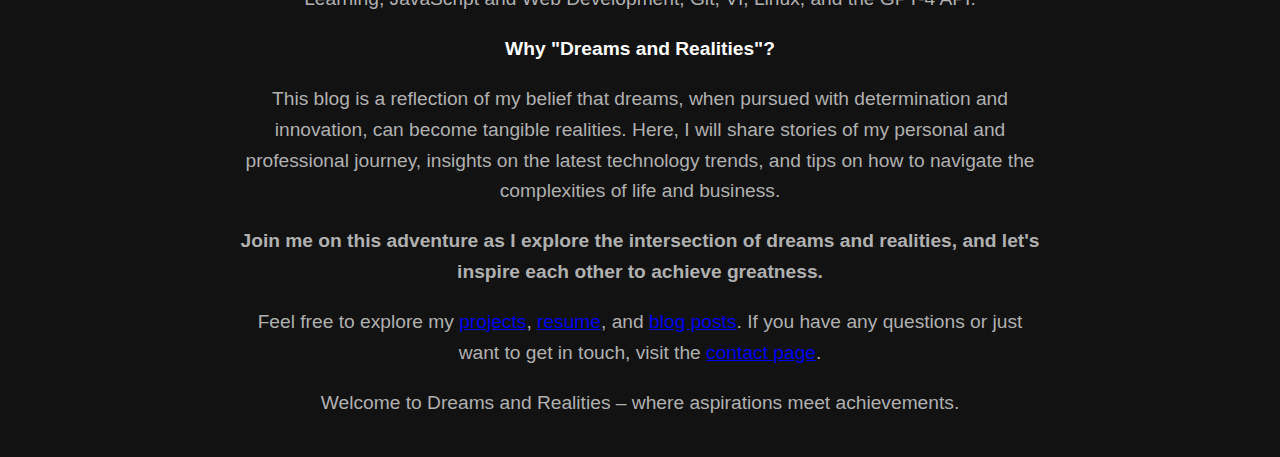
==== commit d9d75436: "Update index.html" ====
--- a/index.html
+++ b/index.html
@@ -3,32 +3,81 @@
 
 <head>
     <meta charset="utf-8">
-    <title>Welcome to My Site</title>
+    <title>Dreams and Realities</title>
     <link rel="stylesheet" href="styles.css">
+    <meta name="robots" content="noindex, nofollow">
 </head>
 
 <body>
 
-    <header>
-        <img src="TPJRSTACKED.PNG" alt="logo">
-        <nav>
-            <ul>
-                <li><a href="index.html">Home</a></li>
-                <li><a href="blog.html">Blog</a></li>
-                <li><a href="projects.html">Projects</a></li>
-                <li><a href="resume.html">Resume</a></li>
-                <li><a href="about.html">About Me</a></li>
-                <li><a href="contact.html">Contact</a></li>
-            </ul>
-        </nav>
-    </header>
+    <div id="nav-placeholder"></div>
 
     <main class="welcome-section">
-        <h1>Welcome to My Personal Blog</h1>
-        <p>Hi there! I'm glad you're here. This is my personal space on the web where I share my thoughts, experiences, and projects. Feel free to explore and get in touch!</p>
-        <button onclick="window.location.href='blog.html'">Read My Blog</button>
+        <h1>Welcome to Dreams and Realities</h1>
+        <p>
+            <strong>Welcome to Dreams and Realities, a blog where I share my journey, experiences, and insights from a life dedicated to pursuing passions and overcoming challenges.</strong>
+        </p>
+
+        <h2>About Me</h2>
+        <p>
+            Hello! I'm Thomas Pizzo Jr., and I'm thrilled to welcome you to my corner of the internet. My journey has been anything but ordinary, and through this blog, I hope to inspire and connect with those who share a passion for growth, resilience, and innovation.
+        </p>
+
+        <h2>My Journey</h2>
+        <h3>Division 1 Hockey Player</h3>
+        <p>
+            My story began on the ice, where I played Division 1 hockey at Clarkson University. The discipline, teamwork, and perseverance I developed during my hockey career have been the foundation of my approach to life and work. You can read more about my hockey career on my <a href="https://clarksonathletics.com/sports/mens-ice-hockey/roster/tom-pizzo/2723" target="_blank">Clarkson University bio</a>.
+        </p>
+
+        <h3>NASCAR Tire Changer</h3>
+        <p>
+            After hanging up my skates, I transitioned to the fast-paced world of NASCAR, working as a tire changer. This role required quick thinking, agility, and precision under pressure, skills that have proven invaluable in all my subsequent endeavors.
+        </p>
+
+        <h3>Business Co-owner</h3>
+        <p>
+            Today, I am the co-owner of Roc Your Event, a photo booth business that creates memorable experiences at various events such as weddings, proms, and corporate gatherings. Utilizing the CMSMax platform, I handle all website changes, SEO implementation strategies, and content improvements, driving significant growth and engagement for our business.
+        </p>
+
+        <h2>Embracing AI and Technology</h2>
+        <p>
+            My passion for technology led me to start Digitalfacture Inc., an AI research company dedicated to helping small businesses incorporate AI into their everyday workflows to save time and money. We are committed to ensuring that AI can directly impact profitability for small businesses, allowing them to stay relevant in an ever-changing market.
+        </p>
+
+        <h3>AI-Powered Social Media Post Generator</h3>
+        <p>
+            One of my notable projects is a social media post generator using the Chat-GPT4 model. Built with a custom widget on Duda and utilizing Replit for server-side JavaScript, this tool helps create engaging social media posts while keeping content under recommended character limits. Key features include:
+        </p>
+        <ul>
+            <li>The ability to iterate on generated posts while maintaining the essence of the original content.</li>
+            <li>Options to clear the form.</li>
+            <li>The ability to copy each post individually or both posts at once.</li>
+        </ul>
+
+        <h3>Currently Learning</h3>
+        <p>
+            I am continuously expanding my knowledge and skills, currently diving into AI and Machine Learning, JavaScript and Web Development, Git, VI, Linux, and the GPT-4 API.
+        </p>
+
+        <h2>Why "Dreams and Realities"?</h2>
+        <p>
+            This blog is a reflection of my belief that dreams, when pursued with determination and innovation, can become tangible realities. Here, I will share stories of my personal and professional journey, insights on the latest technology trends, and tips on how to navigate the complexities of life and business.
+        </p>
+
+        <p>
+            <strong>Join me on this adventure as I explore the intersection of dreams and realities, and let's inspire each other to achieve greatness.</strong>
+        </p>
+
+        <p>
+            Feel free to explore my <a href="projects.html">projects</a>, <a href="resume.html">resume</a>, and <a href="blog.html">blog posts</a>. If you have any questions or just want to get in touch, visit the <a href="contact.html">contact page</a>.
+        </p>
+
+        <p>
+            Welcome to Dreams and Realities – where aspirations meet achievements.
+        </p>
     </main>
 
+    <script src="load-nav.js"></script>
 </body>
 
 </html>
--- a/styles.css
+++ b/styles.css
@@ -15,7 +15,7 @@
 }
 
 header img {
-    height: 50px;
+    height: 100px; /* Adjust this value to increase the size of the logo */
 }
 
 nav ul {
@@ -57,72 +57,40 @@
     font-size: 1.2em;
 }
 
-form {
+.welcome-section {
     text-align: center;
-    background-color: #1e1e1e;
-    padding: 20px;
-    border-radius: 10px;
-    box-shadow: 0 0 10px rgba(0, 0, 0, 0.5);
-    max-width: 600px;
-    margin: 20px auto;
+    margin-top: 50px;
 }
 
-form p {
-    margin: 10px 0;
-}
-
-form label {
-    display: block;
-    margin-bottom: 5px;
-    font-weight: bold;
-}
-
-form input,
-form textarea {
-    width: 100%;
-    padding: 10px;
-    margin-top: 5px;
-    border: none;
-    border-radius: 5px;
-    background-color: #2a2a2a;
+.welcome-section h1 {
+    font-size: 2.5em;
     color: #ffffff;
 }
 
-form button {
+.welcome-section p {
+    font-size: 1.2em;
+    color: #b0b0b0;
+}
+
+button {
     background-color: #4caf50;
     color: #ffffff;
     border: none;
-    padding: 10px 20px;
+    padding: 15px 30px;
     border-radius: 5px;
     cursor: pointer;
+    font-size: 1em;
     transition: background-color 0.3s ease;
 }
 
-form button:hover {
+button:hover {
     background-color: #388e3c;
 }
 
-p {
-    margin: 20px 0;
-}
-
-ul {
-    list-style-type: square;
-    padding-left: 20px;
-}
-
-a {
-    color: #4caf50;
-    text-decoration: none;
-    transition: color 0.3s ease;
-}
-
-a:hover {
-    color: #388e3c;
-}
-
-article {
-    margin-bottom: 40px;
+main {
+    padding: 20px;
+    max-width: 800px;
+    margin: 0 auto;
 }
 
 @media (max-width: 768px) {
@@ -139,4 +107,8 @@
         flex-direction: column;
         gap: 10px;
     }
+
+    header img {
+        height: 80px; /* Adjust smaller for mobile */
+    }
 }
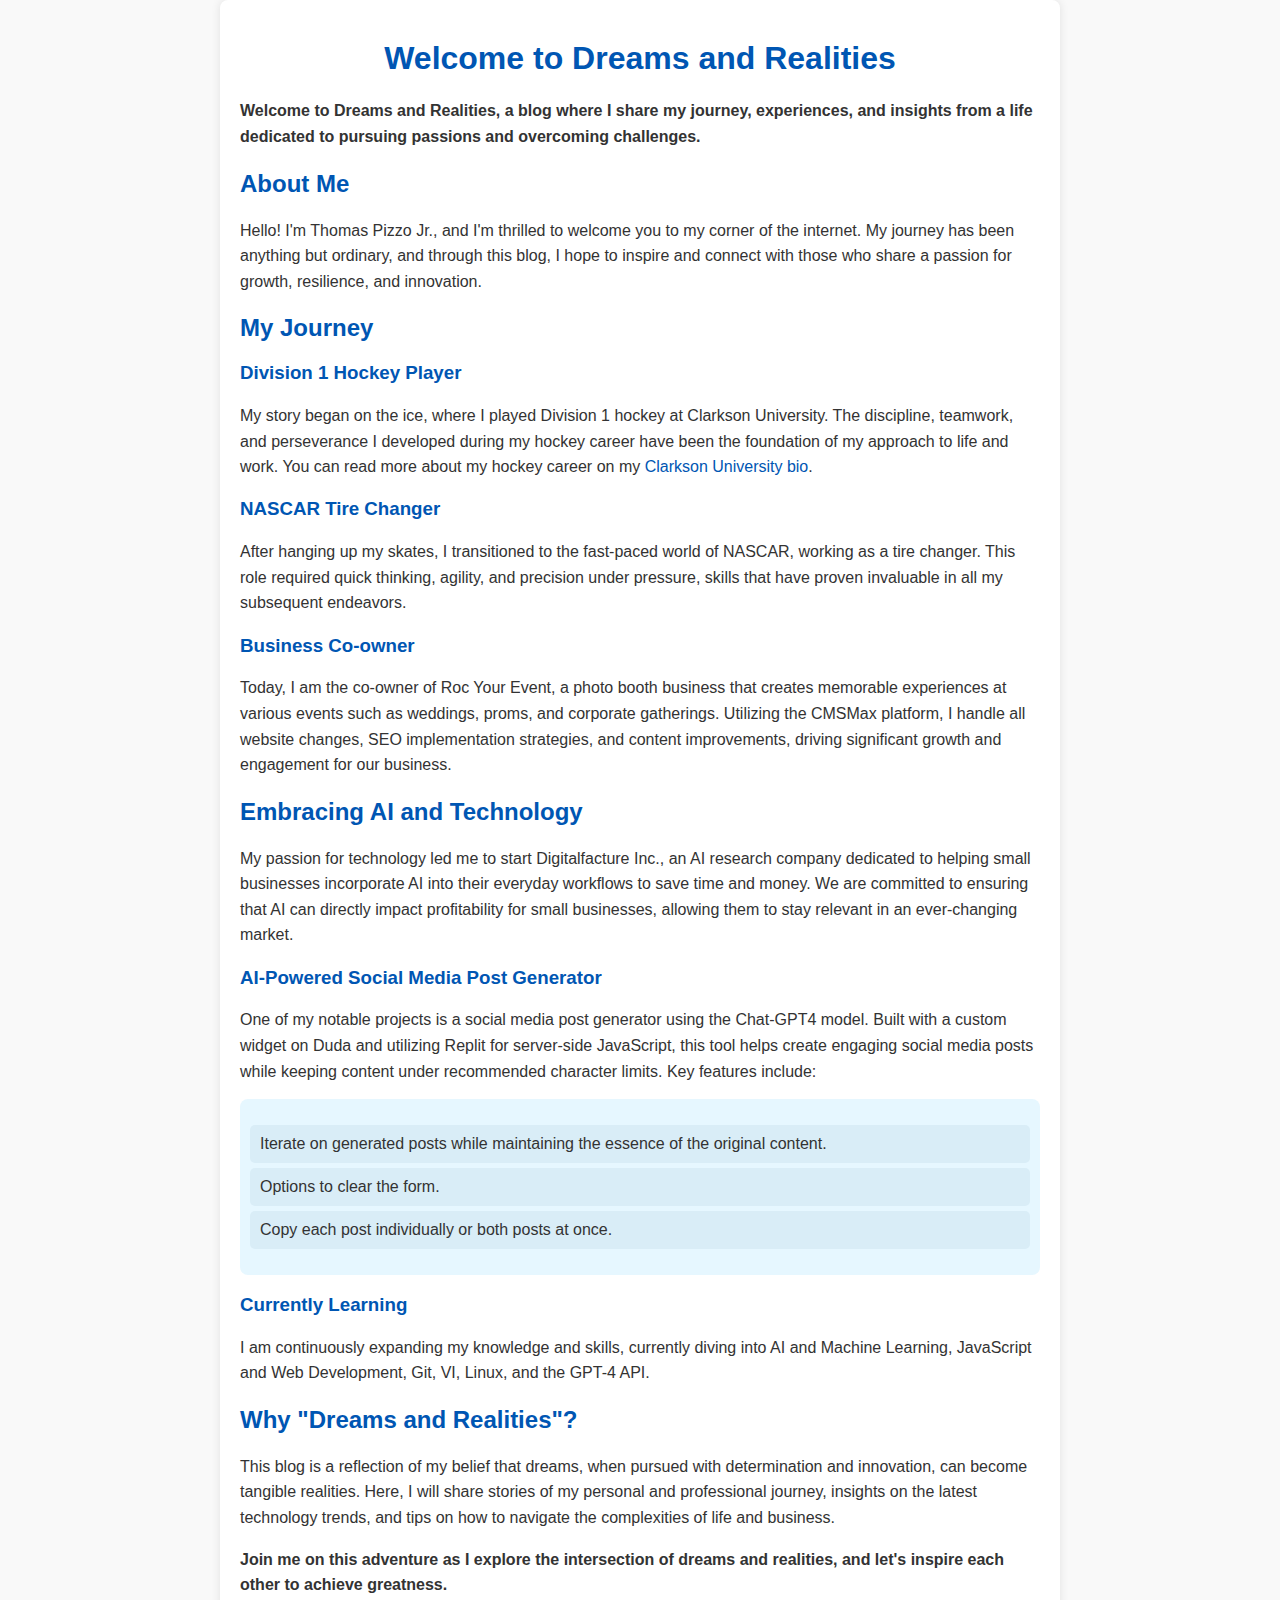
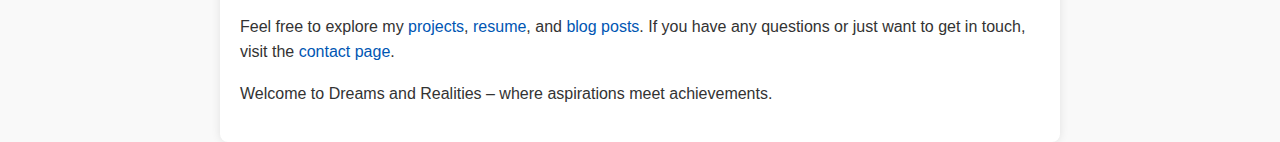
==== commit 7eec462f: "Update index.html" ====
--- a/index.html
+++ b/index.html
@@ -6,6 +6,7 @@
     <title>Dreams and Realities</title>
     <link rel="stylesheet" href="styles.css">
     <meta name="robots" content="noindex, nofollow">
+    <link rel="icon" href="favicon.png" type="image/png">
 </head>
 
 <body>
@@ -48,11 +49,13 @@
         <p>
             One of my notable projects is a social media post generator using the Chat-GPT4 model. Built with a custom widget on Duda and utilizing Replit for server-side JavaScript, this tool helps create engaging social media posts while keeping content under recommended character limits. Key features include:
         </p>
-        <ul>
-            <li>The ability to iterate on generated posts while maintaining the essence of the original content.</li>
-            <li>Options to clear the form.</li>
-            <li>The ability to copy each post individually or both posts at once.</li>
-        </ul>
+        <div class="key-features">
+            <ul>
+                <li>Iterate on generated posts while maintaining the essence of the original content.</li>
+                <li>Options to clear the form.</li>
+                <li>Copy each post individually or both posts at once.</li>
+            </ul>
+        </div>
 
         <h3>Currently Learning</h3>
         <p>
--- a/styles.css
+++ b/styles.css
@@ -1,114 +1,68 @@
 body {
-    background-color: #121212;
+    background-color: #f9f9f9;
+    color: #333;
+    font-family: 'Arial', sans-serif;
     margin: 0;
-    font-family: 'Arial', sans-serif;
-    color: #e0dbdb;
-    line-height: 1.6;
+    padding: 0;
 }
 
-header {
-    display: flex;
-    justify-content: space-between;
-    align-items: center;
-    padding: 20px;
-    background-color: #1f1f1f;
-}
-
-header img {
-    height: 100px; /* Adjust this value to increase the size of the logo */
-}
-
-nav ul {
-    list-style: none;
-    padding: 0;
-    display: flex;
-    gap: 15px;
-}
-
-nav ul li {
-    display: inline;
-}
-
-nav ul li a {
-    color: #e0dbdb;
-    text-decoration: none;
-    font-weight: bold;
-    padding: 10px 20px;
-    border-radius: 5px;
-    transition: background-color 0.3s ease;
-}
-
-nav ul li a:hover {
-    background-color: #5a5a5a;
+h1, h2, h3 {
+    color: #0056b3;
 }
 
 h1 {
     text-align: center;
-    font-family: 'Georgia', serif;
-    font-weight: normal;
-    text-transform: uppercase;
-    border-bottom: 1px solid #e0dbdb;
-    margin-top: 30px;
-    color: #ffffff;
+    margin-top: 20px;
 }
 
 h2 {
-    color: #ffffff;
-    font-size: 1.2em;
+    margin-top: 20px;
 }
 
-.welcome-section {
-    text-align: center;
-    margin-top: 50px;
+p {
+    line-height: 1.6;
+    margin-bottom: 15px;
 }
 
-.welcome-section h1 {
-    font-size: 2.5em;
-    color: #ffffff;
+a {
+    color: #0056b3;
+    text-decoration: none;
 }
 
-.welcome-section p {
-    font-size: 1.2em;
-    color: #b0b0b0;
+a:hover {
+    text-decoration: underline;
 }
 
-button {
-    background-color: #4caf50;
-    color: #ffffff;
-    border: none;
-    padding: 15px 30px;
-    border-radius: 5px;
-    cursor: pointer;
-    font-size: 1em;
-    transition: background-color 0.3s ease;
+main.welcome-section {
+    max-width: 800px;
+    margin: auto;
+    padding: 20px;
+    background-color: #ffffff;
+    box-shadow: 0 0 10px rgba(0, 0, 0, 0.1);
+    border-radius: 8px;
 }
 
-button:hover {
-    background-color: #388e3c;
+.highlight {
+    background-color: #e6f7ff;
+    padding: 5px 10px;
+    border-radius: 5px;
 }
 
-main {
-    padding: 20px;
-    max-width: 800px;
-    margin: 0 auto;
+.key-features {
+    background-color: #e6f7ff;
+    padding: 10px;
+    border-radius: 8px;
+    margin-bottom: 15px;
 }
 
-@media (max-width: 768px) {
-    body {
-        margin: 0 5%;
-    }
+.key-features ul {
+    list-style: none;
+    padding: 0;
+}
 
-    header {
-        flex-direction: column;
-        align-items: center;
-    }
-
-    nav ul {
-        flex-direction: column;
-        gap: 10px;
-    }
-
-    header img {
-        height: 80px; /* Adjust smaller for mobile */
-    }
+.key-features li {
+    background-color: #d9edf7;
+    padding: 10px;
+    margin-bottom: 5px;
+    border-radius: 5px;
 }
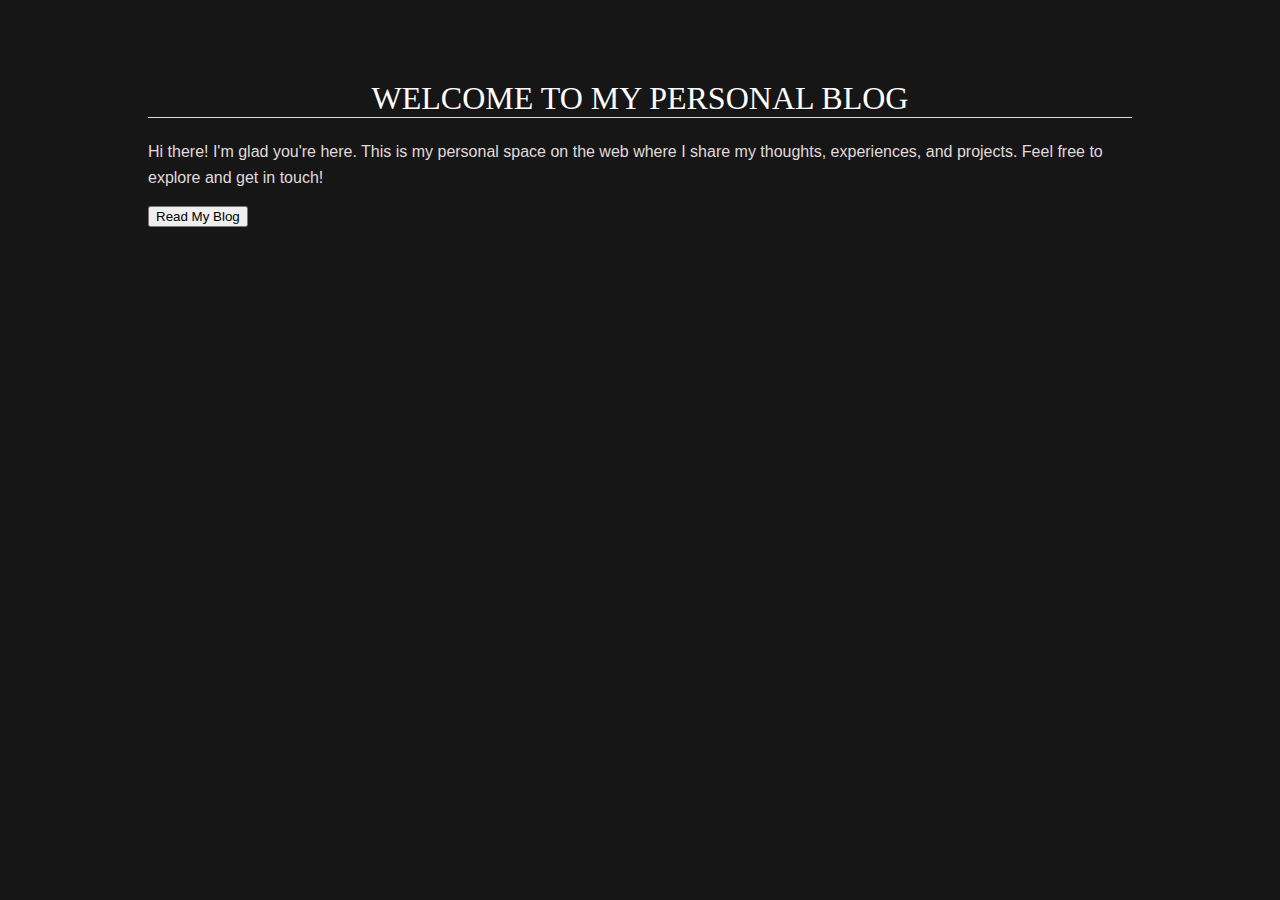
==== commit fa06c05a: "Update index.html" ====
--- a/index.html
+++ b/index.html
@@ -3,10 +3,8 @@
 
 <head>
     <meta charset="utf-8">
-    <title>Dreams and Realities</title>
+    <title>Welcome to My Site</title>
     <link rel="stylesheet" href="styles.css">
-    <meta name="robots" content="noindex, nofollow">
-    <link rel="icon" href="favicon.png" type="image/png">
 </head>
 
 <body>
@@ -14,70 +12,9 @@
     <div id="nav-placeholder"></div>
 
     <main class="welcome-section">
-        <h1>Welcome to Dreams and Realities</h1>
-        <p>
-            <strong>Welcome to Dreams and Realities, a blog where I share my journey, experiences, and insights from a life dedicated to pursuing passions and overcoming challenges.</strong>
-        </p>
-
-        <h2>About Me</h2>
-        <p>
-            Hello! I'm Thomas Pizzo Jr., and I'm thrilled to welcome you to my corner of the internet. My journey has been anything but ordinary, and through this blog, I hope to inspire and connect with those who share a passion for growth, resilience, and innovation.
-        </p>
-
-        <h2>My Journey</h2>
-        <h3>Division 1 Hockey Player</h3>
-        <p>
-            My story began on the ice, where I played Division 1 hockey at Clarkson University. The discipline, teamwork, and perseverance I developed during my hockey career have been the foundation of my approach to life and work. You can read more about my hockey career on my <a href="https://clarksonathletics.com/sports/mens-ice-hockey/roster/tom-pizzo/2723" target="_blank">Clarkson University bio</a>.
-        </p>
-
-        <h3>NASCAR Tire Changer</h3>
-        <p>
-            After hanging up my skates, I transitioned to the fast-paced world of NASCAR, working as a tire changer. This role required quick thinking, agility, and precision under pressure, skills that have proven invaluable in all my subsequent endeavors.
-        </p>
-
-        <h3>Business Co-owner</h3>
-        <p>
-            Today, I am the co-owner of Roc Your Event, a photo booth business that creates memorable experiences at various events such as weddings, proms, and corporate gatherings. Utilizing the CMSMax platform, I handle all website changes, SEO implementation strategies, and content improvements, driving significant growth and engagement for our business.
-        </p>
-
-        <h2>Embracing AI and Technology</h2>
-        <p>
-            My passion for technology led me to start Digitalfacture Inc., an AI research company dedicated to helping small businesses incorporate AI into their everyday workflows to save time and money. We are committed to ensuring that AI can directly impact profitability for small businesses, allowing them to stay relevant in an ever-changing market.
-        </p>
-
-        <h3>AI-Powered Social Media Post Generator</h3>
-        <p>
-            One of my notable projects is a social media post generator using the Chat-GPT4 model. Built with a custom widget on Duda and utilizing Replit for server-side JavaScript, this tool helps create engaging social media posts while keeping content under recommended character limits. Key features include:
-        </p>
-        <div class="key-features">
-            <ul>
-                <li>Iterate on generated posts while maintaining the essence of the original content.</li>
-                <li>Options to clear the form.</li>
-                <li>Copy each post individually or both posts at once.</li>
-            </ul>
-        </div>
-
-        <h3>Currently Learning</h3>
-        <p>
-            I am continuously expanding my knowledge and skills, currently diving into AI and Machine Learning, JavaScript and Web Development, Git, VI, Linux, and the GPT-4 API.
-        </p>
-
-        <h2>Why "Dreams and Realities"?</h2>
-        <p>
-            This blog is a reflection of my belief that dreams, when pursued with determination and innovation, can become tangible realities. Here, I will share stories of my personal and professional journey, insights on the latest technology trends, and tips on how to navigate the complexities of life and business.
-        </p>
-
-        <p>
-            <strong>Join me on this adventure as I explore the intersection of dreams and realities, and let's inspire each other to achieve greatness.</strong>
-        </p>
-
-        <p>
-            Feel free to explore my <a href="projects.html">projects</a>, <a href="resume.html">resume</a>, and <a href="blog.html">blog posts</a>. If you have any questions or just want to get in touch, visit the <a href="contact.html">contact page</a>.
-        </p>
-
-        <p>
-            Welcome to Dreams and Realities – where aspirations meet achievements.
-        </p>
+        <h1>Welcome to My Personal Blog</h1>
+        <p>Hi there! I'm glad you're here. This is my personal space on the web where I share my thoughts, experiences, and projects. Feel free to explore and get in touch!</p>
+        <button onclick="window.location.href='blog.html'">Read My Blog</button>
     </main>
 
     <script src="load-nav.js"></script>
--- a/styles.css
+++ b/styles.css
@@ -1,22 +1,61 @@
 body {
-    background-color: #f9f9f9;
-    color: #333;
-    font-family: 'Arial', sans-serif;
-    margin: 0;
-    padding: 0;
-}
-
-h1, h2, h3 {
-    color: #0056b3;
+    background-color: #161616;
+    margin: 0 10%;
+    font-family: sans-serif;
+    color: #e0dbdb;
 }
 
 h1 {
     text-align: center;
-    margin-top: 20px;
+    font-family: serif;
+    font-weight: normal;
+    text-transform: uppercase;
+    border-bottom: 1px solid #e0dbdb;
+    margin-top: 30px;
+    color: #ffffff;
 }
 
 h2 {
-    margin-top: 20px;
+    color: #ffffff;
+    font-size: 1em;
+}
+
+form {
+    text-align: center;
+}
+
+header {
+    display: flex;
+    justify-content: space-between;
+    align-items: center;
+    padding: 20px 0;
+}
+
+header img {
+    height: 80px;  /* Adjusted logo size */
+}
+
+nav ul {
+    list-style: none;
+    padding: 0;
+    margin: 0;
+    display: flex;
+    gap: 15px;
+}
+
+nav ul li {
+    margin: 0;
+}
+
+nav ul li a {
+    text-decoration: none;
+    color: #e0dbdb;
+    transition: background-color 0.3s, color 0.3s;
+}
+
+nav ul li a:hover {
+    background-color: #e0dbdb;
+    color: #161616;
 }
 
 p {
@@ -25,7 +64,7 @@
 }
 
 a {
-    color: #0056b3;
+    color: #1e90ff;
     text-decoration: none;
 }
 
@@ -33,36 +72,8 @@
     text-decoration: underline;
 }
 
-main.welcome-section {
-    max-width: 800px;
-    margin: auto;
+main {
     padding: 20px;
-    background-color: #ffffff;
-    box-shadow: 0 0 10px rgba(0, 0, 0, 0.1);
     border-radius: 8px;
+    margin-top: 30px;
 }
-
-.highlight {
-    background-color: #e6f7ff;
-    padding: 5px 10px;
-    border-radius: 5px;
-}
-
-.key-features {
-    background-color: #e6f7ff;
-    padding: 10px;
-    border-radius: 8px;
-    margin-bottom: 15px;
-}
-
-.key-features ul {
-    list-style: none;
-    padding: 0;
-}
-
-.key-features li {
-    background-color: #d9edf7;
-    padding: 10px;
-    margin-bottom: 5px;
-    border-radius: 5px;
-}
